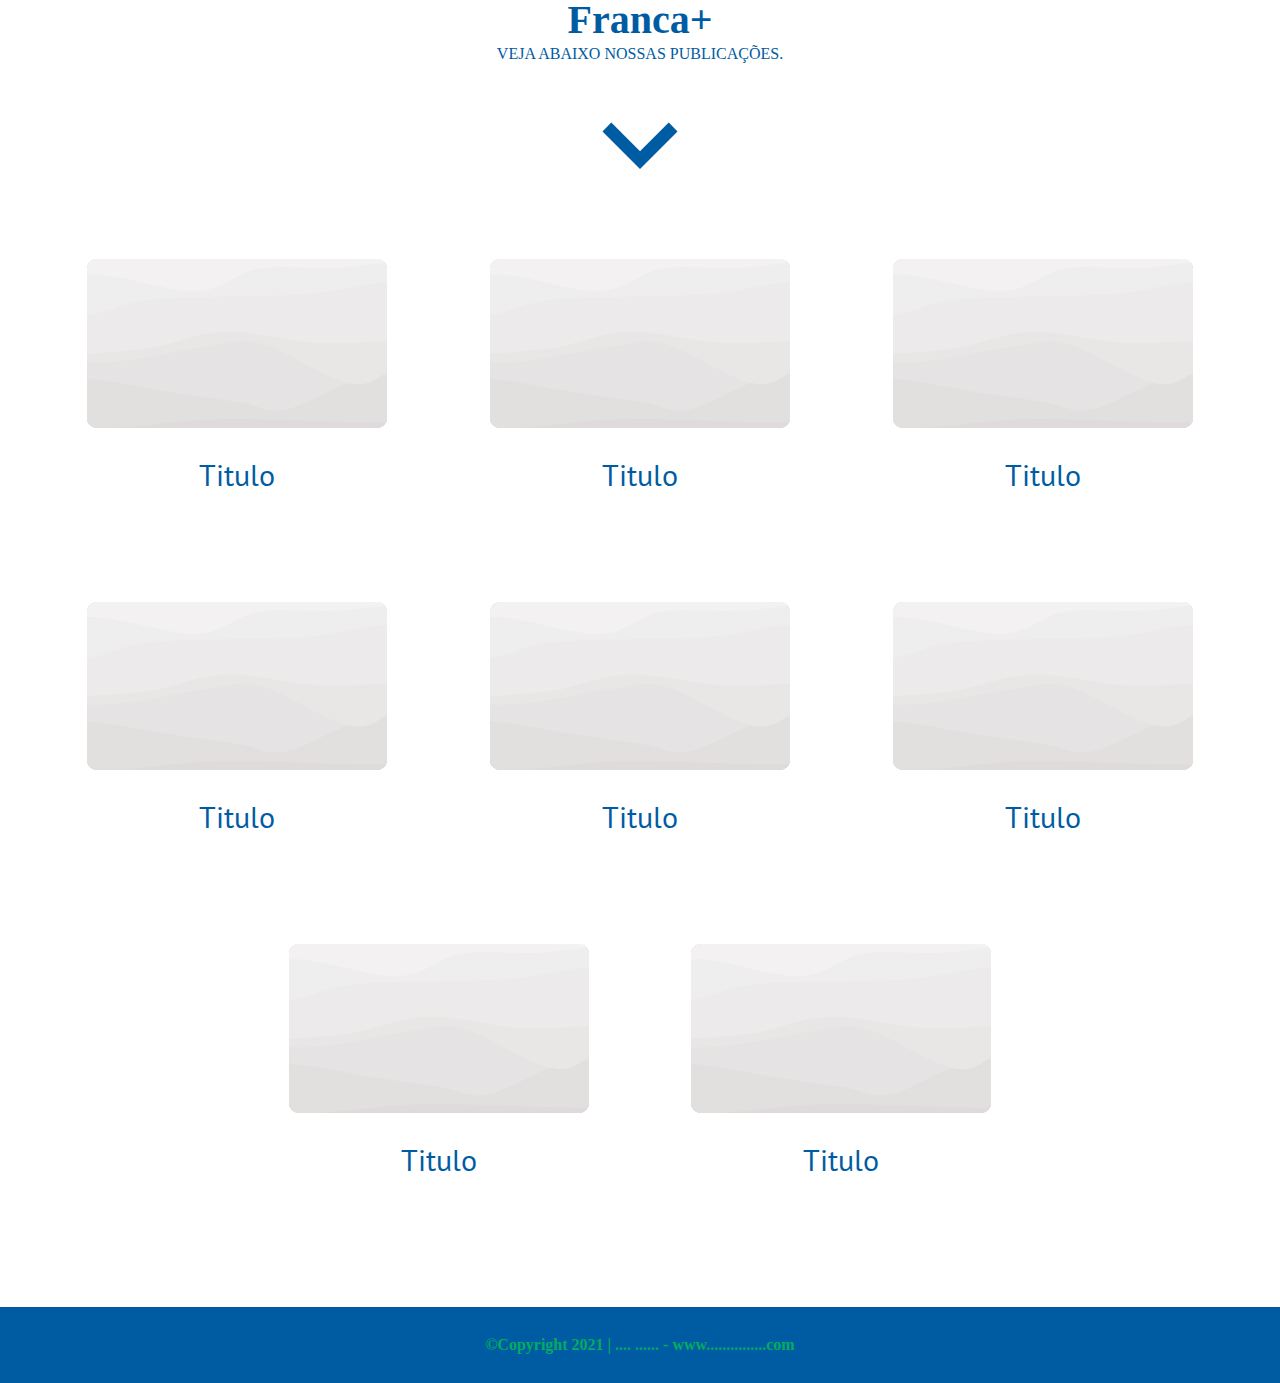
==== index.html @ 19b6cac3 "Adicionando arquivos" ====
<!DOCTYPE html>
<html lang="pt-BR">

<head>
   <meta charset="UTF-8">
   <meta http-equiv="X-UA-Compatible" content="IE=edge">
   <link href="https://fonts.googleapis.com/icon?family=Material+Icons" rel="stylesheet">
   <meta name="viewport" content="width=device-width, initial-scale=1.0">
   <link rel="stylesheet" href="assets/css/reset.css">
   <link rel="preconnect" href="https://fonts.googleapis.com">
   <link rel="preconnect" href="https://fonts.gstatic.com" crossorigin>
   <link rel="stylesheet" href="./assets/css/root.css">
   <link href="https://fonts.googleapis.com/css2?family=PT+Sans&display=swap" rel="stylesheet">
   <title>Franca +</title>

   <link rel="stylesheet" href="assets/css/header.css">
   <link rel="stylesheet" href="assets/css/posts.css">
   <link rel="stylesheet" href="assets/css/footer.css">


</head>

<body>
   <header>
      <img src="assets/img/logo.png" alt="" class="header-logo">
      <h3>Franca+</h3>
      <!--Blalala-->
      <p>VEJA ABAIXO NOSSAS PUBLICAÇÕES.</p>
      <!--mais bla bla bla-->
      <span class="material-icons icone">expand_more</span>

   </header>
   <section class="posts container">

      <!--//////////////////////////////////-->
      <a href="html/moldemateria.html">
         <!--link da materia-->
         <div class="post">
            <img src="assets/img/fundobody.svg" alt="" class="post-imagem"><!-- imagem do produto-->
            <h2 class="titulo"> Titulo</h2>
            <!--Titulo materia-->
         </div>
      </a>

      <!--//////////////////////////////////-->
      <a href="html/moldemateria.html">
         <!--link da materia-->
         <div class="post">
            <img src="assets/img/fundobody.svg" alt="" class="post-imagem"><!-- imagem do produto-->
            <h2 class="titulo"> Titulo</h2>
            <!--Titulo materia-->
         </div>
      </a>

      <!--//////////////////////////////////-->
      <a href="html/moldemateria.html">
         <!--link da materia-->
         <div class="post">
            <img src="assets/img/fundobody.svg" alt="" class="post-imagem"><!-- imagem do produto-->
            <h2 class="titulo"> Titulo</h2>
            <!--Titulo materia-->
         </div>
      </a>

      <!--//////////////////////////////////-->
      <a href="html/moldemateria.html">
         <!--link da materia-->
         <div class="post">
            <img src="assets/img/fundobody.svg" alt="" class="post-imagem"><!-- imagem do produto-->
            <h2 class="titulo"> Titulo</h2>
            <!--Titulo materia-->
         </div>
      </a>

      <!--//////////////////////////////////-->
      <a href="html/moldemateria.html">
         <!--link da materia-->
         <div class="post">
            <img src="assets/img/fundobody.svg" alt="" class="post-imagem"><!-- imagem do produto-->
            <h2 class="titulo"> Titulo</h2>
            <!--Titulo materia-->
         </div>
      </a>

      <!--//////////////////////////////////-->
      <a href="html/moldemateria.html">
         <!--link da materia-->
         <div class="post">
            <img src="assets/img/fundobody.svg" alt="" class="post-imagem"><!-- imagem do produto-->
            <h2 class="titulo"> Titulo</h2>
            <!--Titulo materia-->
         </div>
      </a>

      <!--//////////////////////////////////-->
      <a href="html/moldemateria.html">
         <!--link da materia-->
         <div class="post">
            <img src="assets/img/fundobody.svg" alt="" class="post-imagem"><!-- imagem do produto-->
            <h2 class="titulo"> Titulo</h2>
            <!--Titulo materia-->
         </div>
      </a>


      <!--//////////////////////////////////-->
      <a href="html/moldemateria.html">
         <!--link da materia-->
         <div class="post">
            <img src="assets/img/fundobody.svg" alt="" class="post-imagem"><!-- imagem do produto-->
            <h2 class="titulo"> Titulo</h2>
            <!--Titulo materia-->
         </div>
      </a>

   </section>
   <footer>
      <p>©Copyright 2021 | .... ...... - www...............com</p>
   </footer>


</body>

</html>
---- assets/css/root.css ----
:root{
    --cor-bg-1: #005CA2;
    --cor-bg-2: #00AD63;
    --cor-bg-3: #0000B0;
    --cor-bg-4: #005ca2b0;
    --cor-bg-branca: #fff;
    --cor-bg-preta: #000;

}
.container{
    padding: 0 30px;
    min-height: calc(100vh - 20.75rem);
}
a{
    text-decoration: none;
    color: unset;
}
---- assets/css/header.css ----
header{
    display: flex;
    flex-direction: column;
    align-items: center;
    justify-content: center;
}
header a,h3{
    text-decoration: none;
    font-weight: bold;
    font-size: 2.5rem;
    color: var(--cor-bg-1);
}
header p{
    line-height: 1.8;
    color: var(--cor-bg-1);
}

.icone{
    color: var(--cor-bg-1);
    font-size: 150px;
}
---- assets/css/posts.css ----
.posts{
display: flex;
justify-content: center;
flex-wrap: wrap;
}
.posts .post , a{
    display: flex;
    flex-direction: column;
    align-items: center;
    width: 30%;
    min-width: 300px;
    height: auto;
    
    
    margin-right: 1.5%;
    margin-left: 1.5%;
    margin-top: 20px;
    margin-bottom: 20px;

    
}
.posts img{
    width: 100%;
    border-radius:10px;
}
.posts .titulo{
    margin: 32px 0;
    font-family: 'PT Sans', sans-serif;
    font-size: 30px ;
    color: var(--cor-bg-1);
}
---- assets/css/footer.css ----
footer{
    width: 100%;
    box-sizing: border-box;
    background-color:var(--cor-bg-1) ;
    display: flex;
    align-items: center;
    justify-content: center;
    margin-top: 60px;
    padding: 30px 0;
}
footer p{
    word-wrap: break-word;
    color:var(--cor-bg-2) ;
    font-size: 1rem;
    font-weight:900 ;
    
}
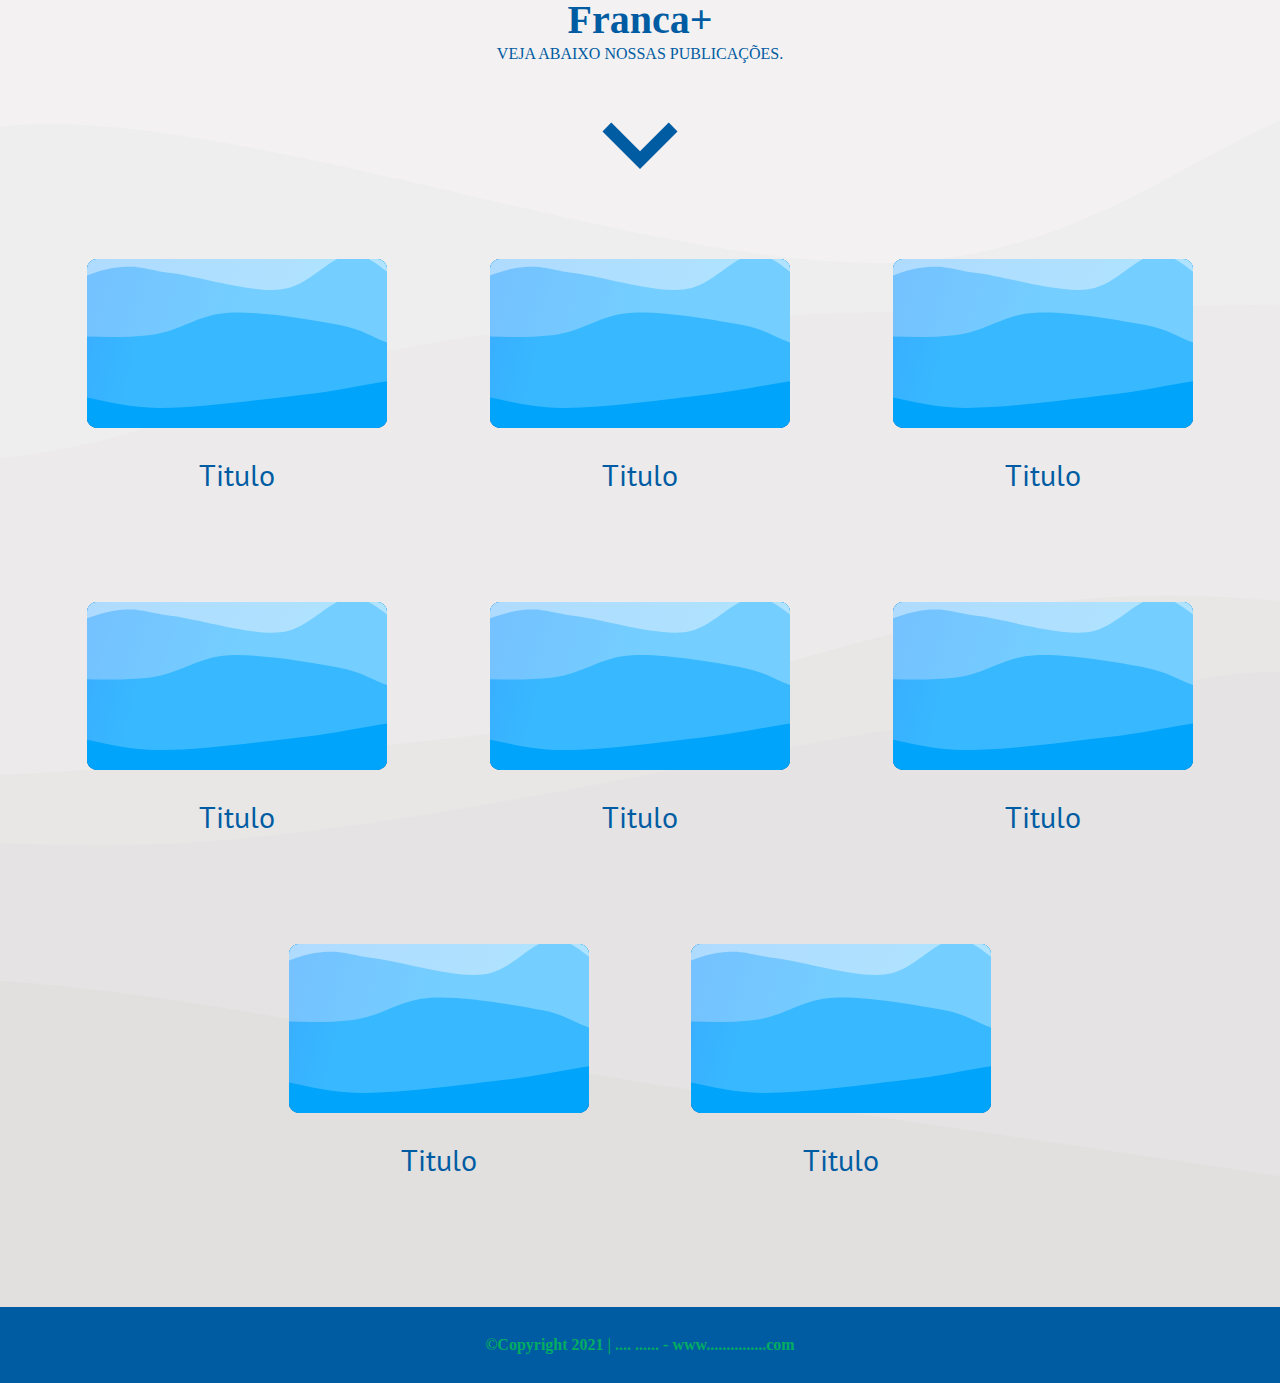
==== commit 815aec2f: "contraste foto" ====
--- a/index.html
+++ b/index.html
@@ -12,7 +12,7 @@
    <link rel="stylesheet" href="./assets/css/root.css">
    <link href="https://fonts.googleapis.com/css2?family=PT+Sans&display=swap" rel="stylesheet">
    <title>Franca +</title>
-
+   <link rel="stylesheet" href="./assets/css/body.css">
    <link rel="stylesheet" href="assets/css/header.css">
    <link rel="stylesheet" href="assets/css/posts.css">
    <link rel="stylesheet" href="assets/css/footer.css">
@@ -36,7 +36,7 @@
       <a href="html/moldemateria.html">
          <!--link da materia-->
          <div class="post">
-            <img src="assets/img/fundobody.svg" alt="" class="post-imagem"><!-- imagem do produto-->
+            <img src="assets/img/fundoazul.svg" alt="" class="post-imagem"><!-- imagem do produto-->
             <h2 class="titulo"> Titulo</h2>
             <!--Titulo materia-->
          </div>
@@ -46,7 +46,7 @@
       <a href="html/moldemateria.html">
          <!--link da materia-->
          <div class="post">
-            <img src="assets/img/fundobody.svg" alt="" class="post-imagem"><!-- imagem do produto-->
+            <img src="assets/img/fundoazul.svg" alt="" class="post-imagem"><!-- imagem do produto-->
             <h2 class="titulo"> Titulo</h2>
             <!--Titulo materia-->
          </div>
@@ -56,7 +56,7 @@
       <a href="html/moldemateria.html">
          <!--link da materia-->
          <div class="post">
-            <img src="assets/img/fundobody.svg" alt="" class="post-imagem"><!-- imagem do produto-->
+            <img src="assets/img/fundoazul.svg"" alt="" class="post-imagem"><!-- imagem do produto-->
             <h2 class="titulo"> Titulo</h2>
             <!--Titulo materia-->
          </div>
@@ -66,7 +66,7 @@
       <a href="html/moldemateria.html">
          <!--link da materia-->
          <div class="post">
-            <img src="assets/img/fundobody.svg" alt="" class="post-imagem"><!-- imagem do produto-->
+            <img src="assets/img/fundoazul.svg" alt="" class="post-imagem"><!-- imagem do produto-->
             <h2 class="titulo"> Titulo</h2>
             <!--Titulo materia-->
          </div>
@@ -76,7 +76,7 @@
       <a href="html/moldemateria.html">
          <!--link da materia-->
          <div class="post">
-            <img src="assets/img/fundobody.svg" alt="" class="post-imagem"><!-- imagem do produto-->
+            <img src="assets/img/fundoazul.svg"alt="" class="post-imagem"><!-- imagem do produto-->
             <h2 class="titulo"> Titulo</h2>
             <!--Titulo materia-->
          </div>
@@ -86,7 +86,7 @@
       <a href="html/moldemateria.html">
          <!--link da materia-->
          <div class="post">
-            <img src="assets/img/fundobody.svg" alt="" class="post-imagem"><!-- imagem do produto-->
+            <img src="assets/img/fundoazul.svg" alt="" class="post-imagem"><!-- imagem do produto-->
             <h2 class="titulo"> Titulo</h2>
             <!--Titulo materia-->
          </div>
@@ -96,7 +96,7 @@
       <a href="html/moldemateria.html">
          <!--link da materia-->
          <div class="post">
-            <img src="assets/img/fundobody.svg" alt="" class="post-imagem"><!-- imagem do produto-->
+            <img src="assets/img/fundoazul.svg" alt="" class="post-imagem"><!-- imagem do produto-->
             <h2 class="titulo"> Titulo</h2>
             <!--Titulo materia-->
          </div>
@@ -107,7 +107,7 @@
       <a href="html/moldemateria.html">
          <!--link da materia-->
          <div class="post">
-            <img src="assets/img/fundobody.svg" alt="" class="post-imagem"><!-- imagem do produto-->
+            <img src="assets/img/fundoazul.svg" alt="" class="post-imagem"><!-- imagem do produto-->
             <h2 class="titulo"> Titulo</h2>
             <!--Titulo materia-->
          </div>
--- a/assets/css/body.css
+++ b/assets/css/body.css
@@ -0,0 +1,4 @@
+body{
+    background-image: url(../img/fundobody.svg);
+    background-size: cover;
+}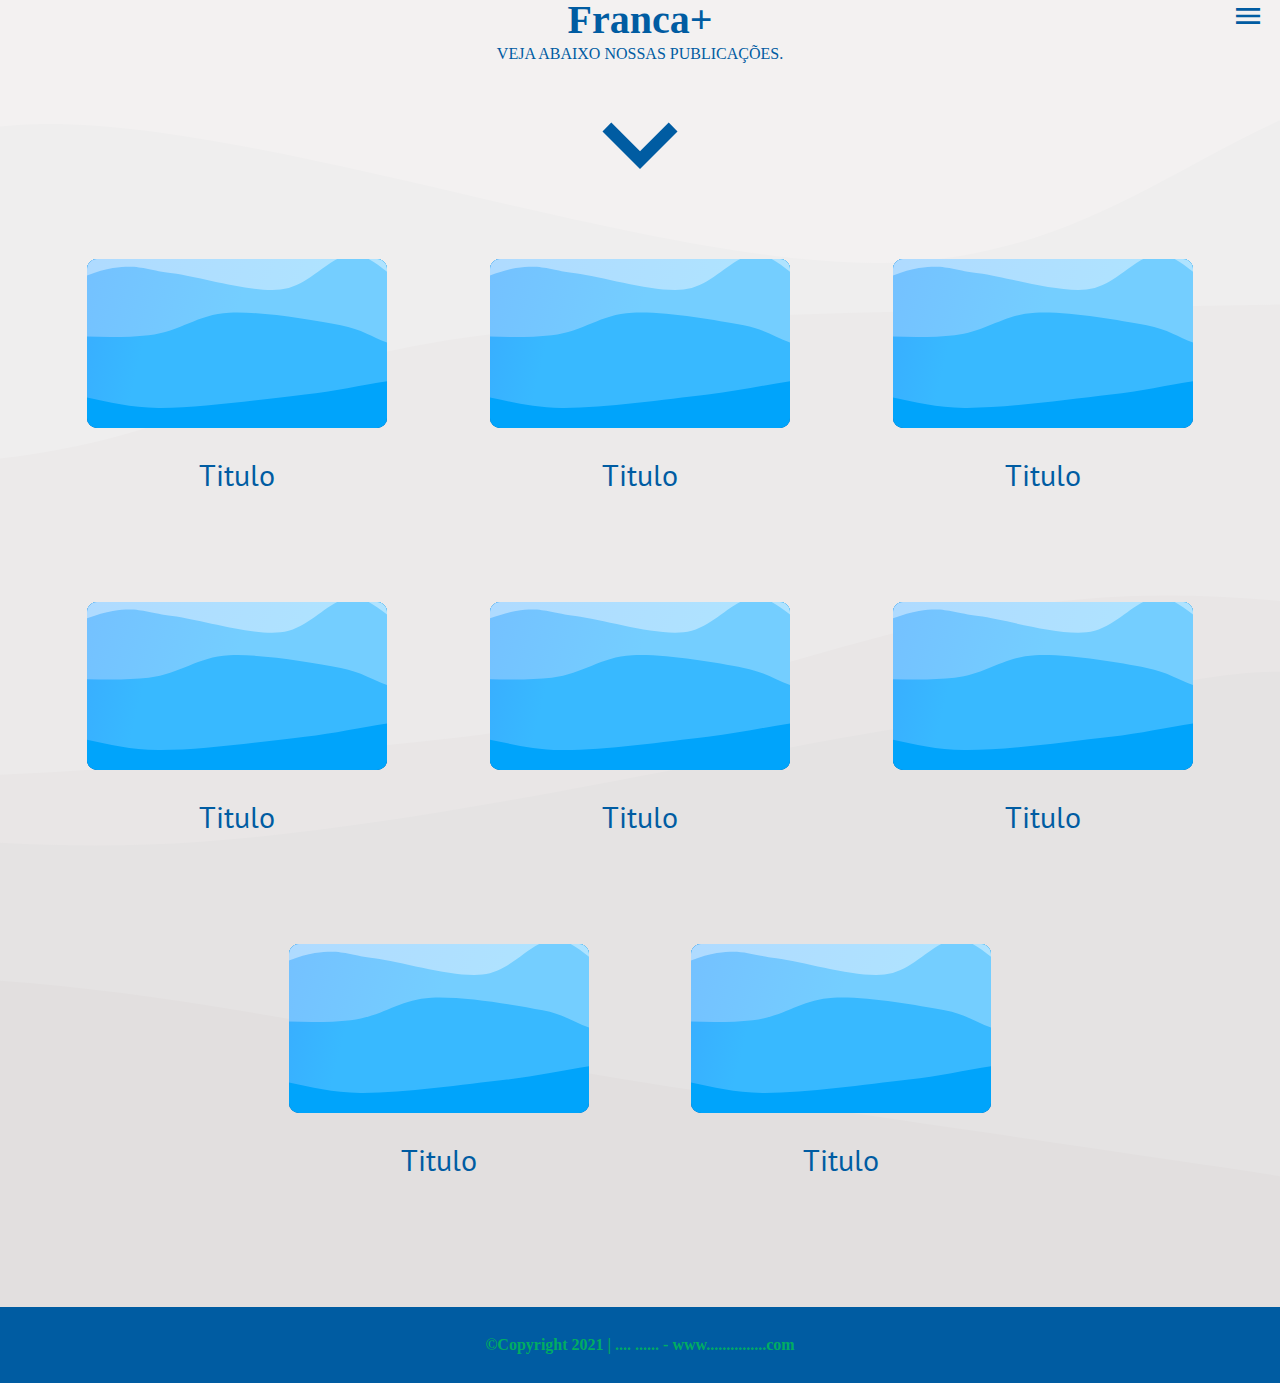
==== commit 598a2e10: "menu" ====
--- a/index.html
+++ b/index.html
@@ -24,6 +24,14 @@
    <header>
       <img src="assets/img/logo.png" alt="" class="header-logo">
       <h3>Franca+</h3>
+
+      <span class="material-icons menu">menu</span>
+      <ul class="lista-menu invisivel">
+        <a href="#"> <li class="item-lista-menu">home </li></a>
+        <a href="#"> <li class="item-lista-menu">sobre</li></a>
+         <a href="#"> <li class="item-lista-menu">contatos</li></a>
+      </ul>
+
       <!--Blalala-->
       <p>VEJA ABAIXO NOSSAS PUBLICAÇÕES.</p>
       <!--mais bla bla bla-->
@@ -33,7 +41,7 @@
    <section class="posts container">
 
       <!--//////////////////////////////////-->
-      <a href="html/moldemateria.html">
+      <a class="aposts" href="html/moldemateria.html">
          <!--link da materia-->
          <div class="post">
             <img src="assets/img/fundoazul.svg" alt="" class="post-imagem"><!-- imagem do produto-->
@@ -43,7 +51,7 @@
       </a>
 
       <!--//////////////////////////////////-->
-      <a href="html/moldemateria.html">
+      <a class="aposts" href="html/moldemateria.html">
          <!--link da materia-->
          <div class="post">
             <img src="assets/img/fundoazul.svg" alt="" class="post-imagem"><!-- imagem do produto-->
@@ -53,17 +61,17 @@
       </a>
 
       <!--//////////////////////////////////-->
-      <a href="html/moldemateria.html">
+      <a class="aposts" href="html/moldemateria.html">
          <!--link da materia-->
          <div class="post">
-            <img src="assets/img/fundoazul.svg"" alt="" class="post-imagem"><!-- imagem do produto-->
+            <img src="assets/img/fundoazul.svg"" alt="" class=" post-imagem"><!-- imagem do produto-->
             <h2 class="titulo"> Titulo</h2>
             <!--Titulo materia-->
          </div>
       </a>
 
       <!--//////////////////////////////////-->
-      <a href="html/moldemateria.html">
+      <a class="aposts" href="html/moldemateria.html">
          <!--link da materia-->
          <div class="post">
             <img src="assets/img/fundoazul.svg" alt="" class="post-imagem"><!-- imagem do produto-->
@@ -73,17 +81,7 @@
       </a>
 
       <!--//////////////////////////////////-->
-      <a href="html/moldemateria.html">
-         <!--link da materia-->
-         <div class="post">
-            <img src="assets/img/fundoazul.svg"alt="" class="post-imagem"><!-- imagem do produto-->
-            <h2 class="titulo"> Titulo</h2>
-            <!--Titulo materia-->
-         </div>
-      </a>
-
-      <!--//////////////////////////////////-->
-      <a href="html/moldemateria.html">
+      <a class="aposts" href="html/moldemateria.html">
          <!--link da materia-->
          <div class="post">
             <img src="assets/img/fundoazul.svg" alt="" class="post-imagem"><!-- imagem do produto-->
@@ -93,7 +91,17 @@
       </a>
 
       <!--//////////////////////////////////-->
-      <a href="html/moldemateria.html">
+      <a class="aposts" href="html/moldemateria.html">
+         <!--link da materia-->
+         <div class="post">
+            <img src="assets/img/fundoazul.svg" alt="" class="post-imagem"><!-- imagem do produto-->
+            <h2 class="titulo"> Titulo</h2>
+            <!--Titulo materia-->
+         </div>
+      </a>
+
+      <!--//////////////////////////////////-->
+      <a class="aposts" href="html/moldemateria.html">
          <!--link da materia-->
          <div class="post">
             <img src="assets/img/fundoazul.svg" alt="" class="post-imagem"><!-- imagem do produto-->
@@ -104,7 +112,7 @@
 
 
       <!--//////////////////////////////////-->
-      <a href="html/moldemateria.html">
+      <a class="aposts" href="html/moldemateria.html">
          <!--link da materia-->
          <div class="post">
             <img src="assets/img/fundoazul.svg" alt="" class="post-imagem"><!-- imagem do produto-->
@@ -118,7 +126,7 @@
       <p>©Copyright 2021 | .... ...... - www...............com</p>
    </footer>
 
-
+<script src="js/menu.js"></script>
 </body>
 
 </html>--- a/assets/css/header.css
+++ b/assets/css/header.css
@@ -3,8 +3,42 @@
     flex-direction: column;
     align-items: center;
     justify-content: center;
+    position: relative;
 }
-header a,h3{
+.menu{
+    position: absolute;
+    top: 0;
+    right: 1rem;
+    font-size: 2rem;
+    color: var(--cor-bg-1);
+    cursor: pointer;
+}
+.invisivel{
+    display: none;
+    visibility: hidden;
+}
+.visivel{
+    display: flex;
+    flex-direction: column;
+    align-items:center;
+    justify-content: center;
+    width: 100%;
+}
+.item-lista-menu {
+    text-transform: uppercase;
+    border-bottom: 1px var(--cor-bg-4) solid;
+    width: 100%;
+    text-align: center;
+    color: var(--cor-bg-2);
+    padding: .5rem 0 .5rem 0;
+    font-size: 1.5rem;
+    
+}
+.lista-menu a{
+    text-decoration: none;
+    width: 100%; 
+}
+header h3{
     text-decoration: none;
     font-weight: bold;
     font-size: 2.5rem;
--- a/assets/css/posts.css
+++ b/assets/css/posts.css
@@ -3,7 +3,7 @@
 justify-content: center;
 flex-wrap: wrap;
 }
-.posts .post , a{
+.posts .post , .aposts{
     display: flex;
     flex-direction: column;
     align-items: center;
